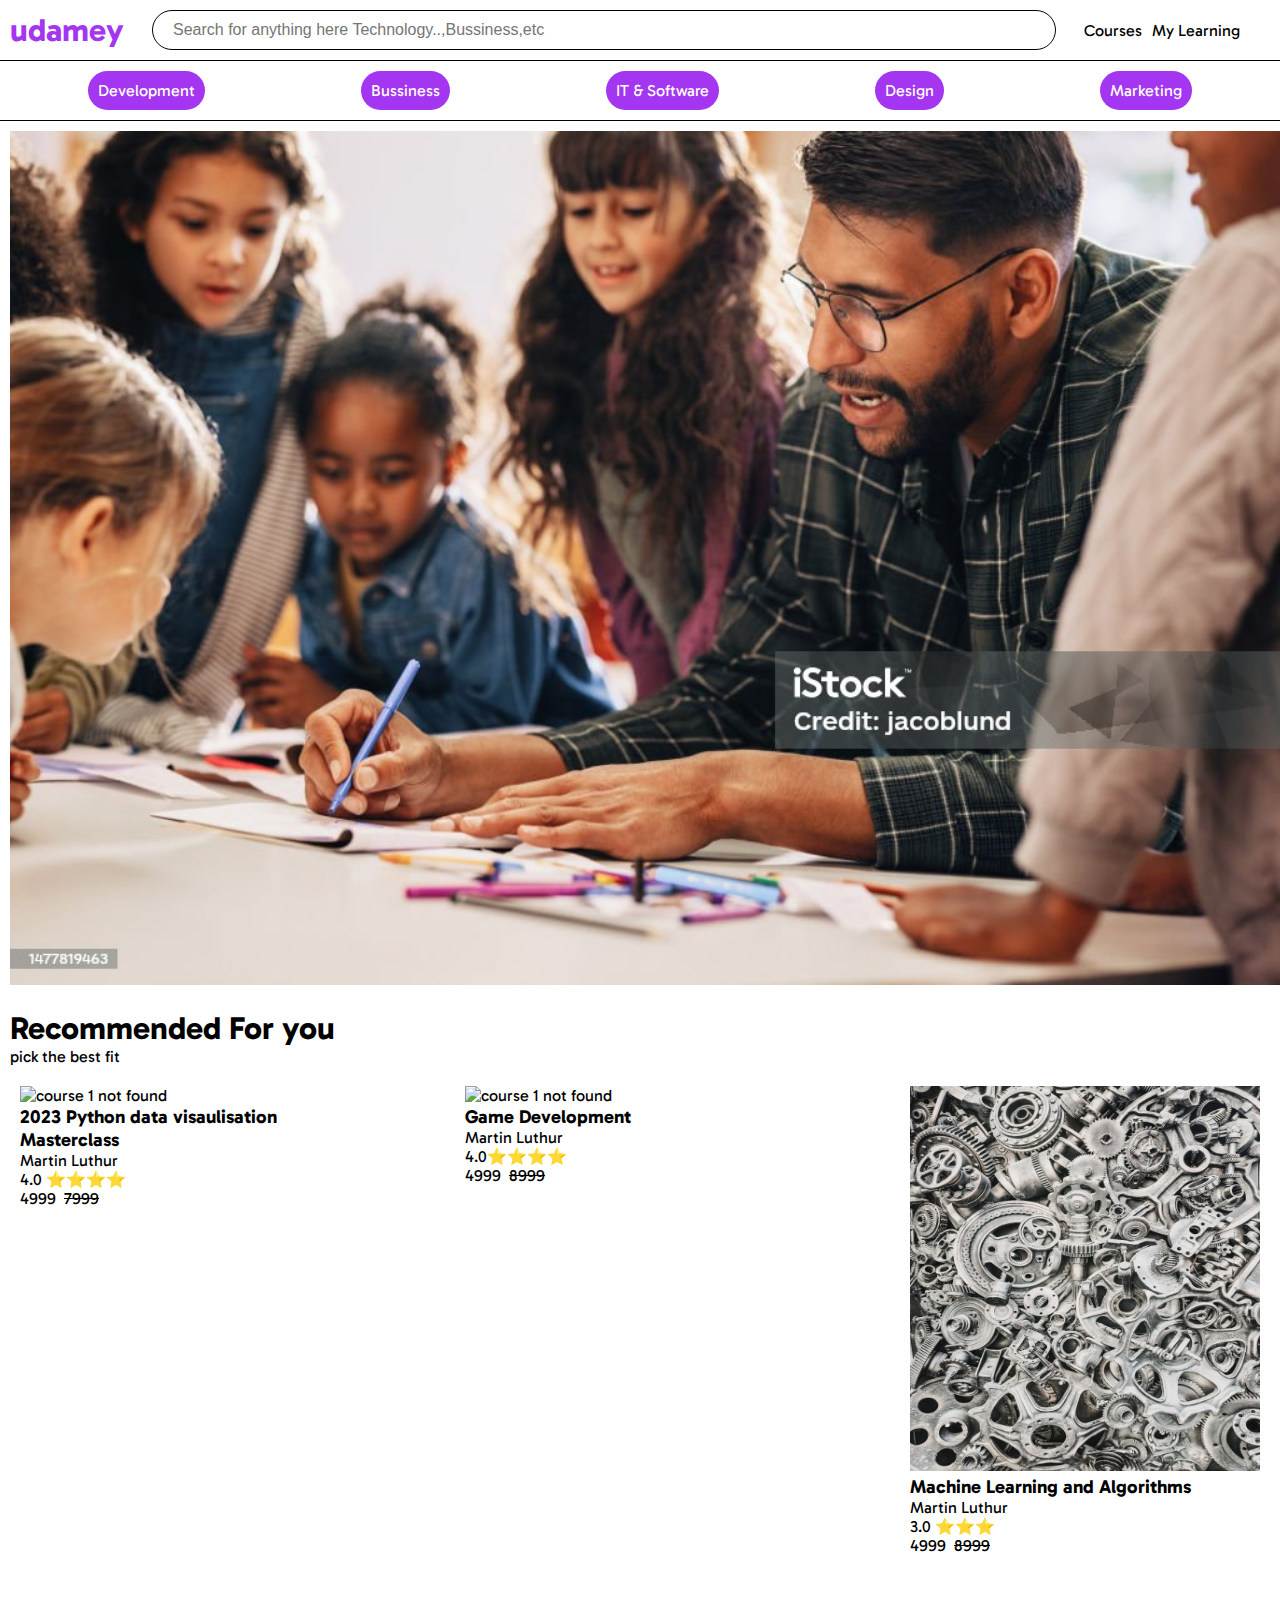
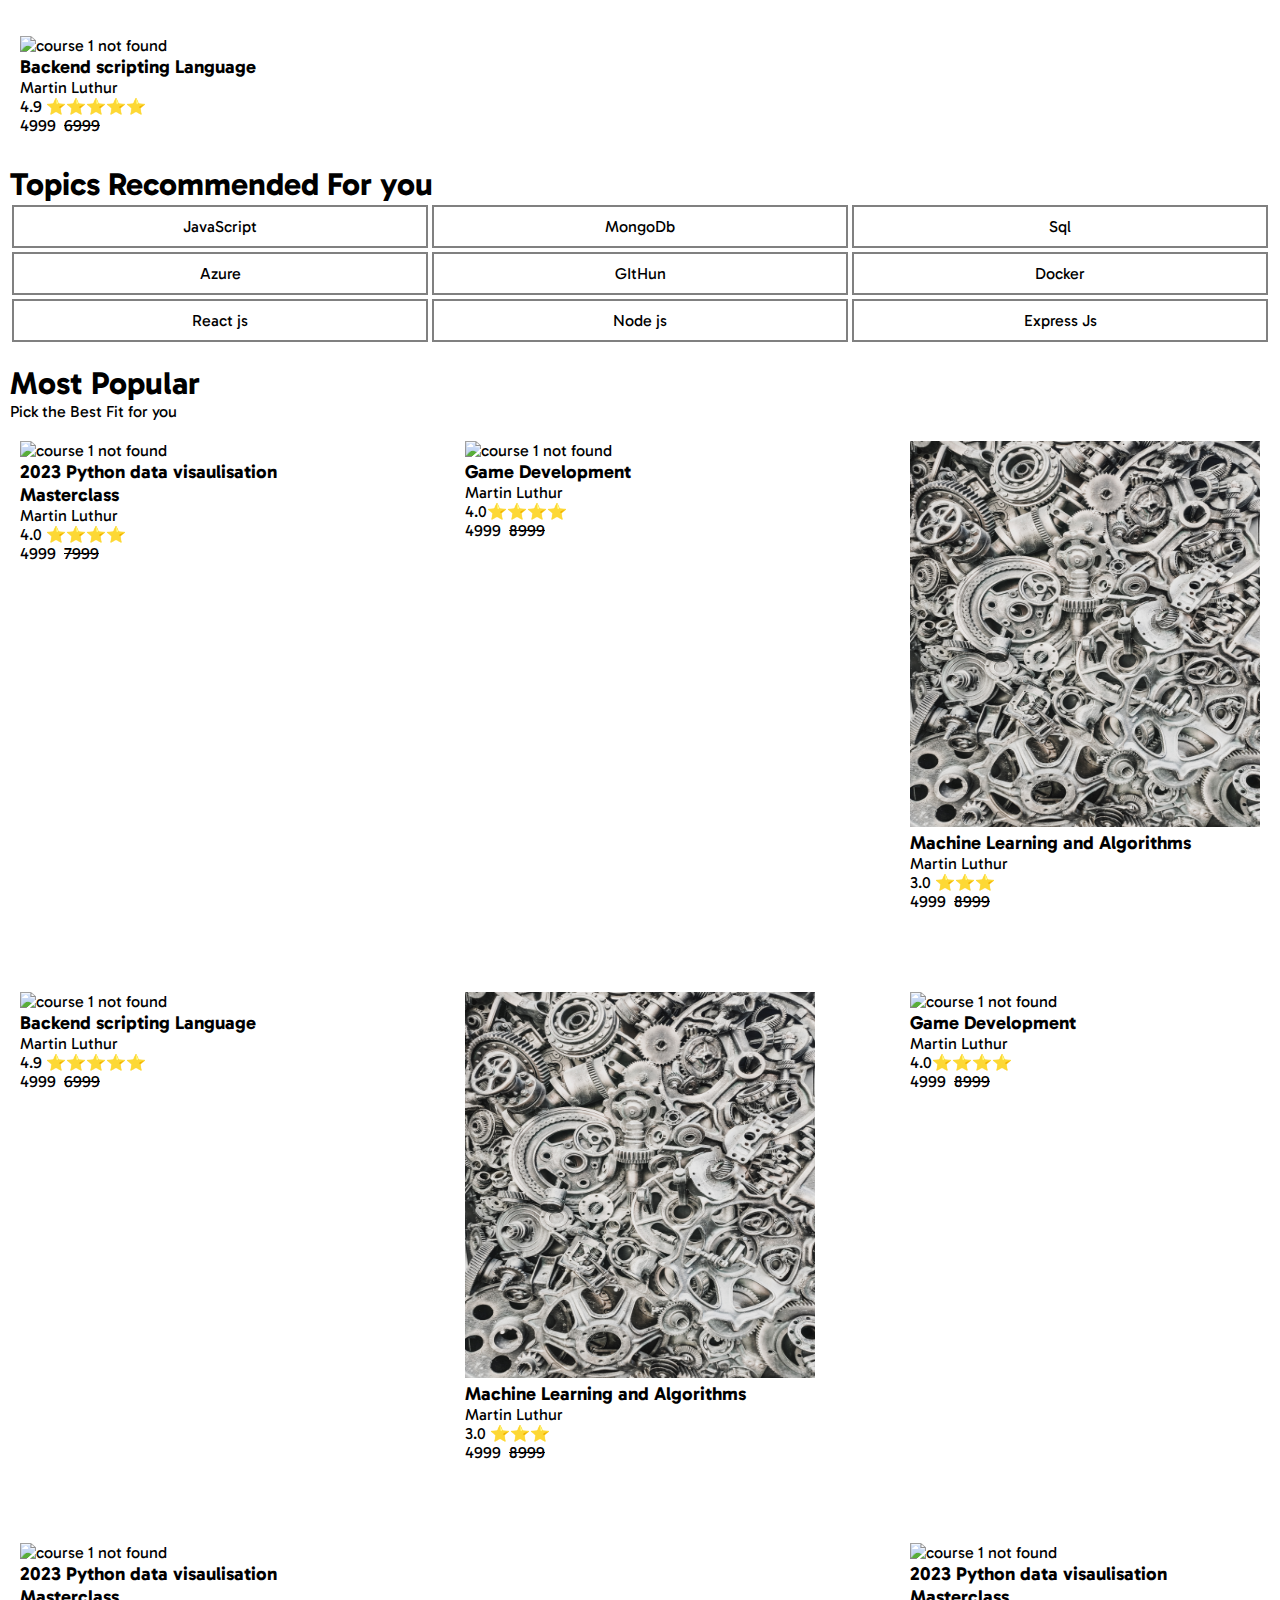
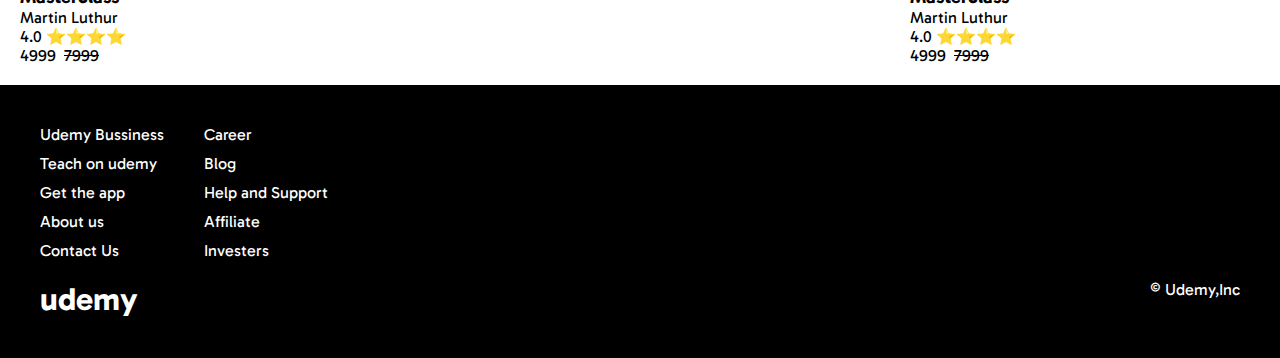
==== index.html @ 79720822 "my clone udamey project all files added" ====
<!DOCTYPE html>
<html lang="en">
  <head>
    <meta charset="UTF-8" />
    <meta name="viewport" content="width=device-width, initial-scale=1.0" />
    <title>udamey clone</title>
    <!--Google style sheet font-->
    <link rel="preconnect" href="https://fonts.googleapis.com" />
    <link rel="preconnect" href="https://fonts.gstatic.com" crossorigin />
    <link
      href="https://fonts.googleapis.com/css2?family=Gabarito&family=Young+Serif&display=swap"
      rel="stylesheet"
    />
    <!--MY STYLE SHEET LINKED-->
    <link rel="stylesheet" href="style.css" />
    <!--font Awesome cdn link-->
    <link
      rel="stylesheet"
      href="https://cdnjs.cloudflare.com/ajax/libs/font-awesome/6.5.1/css/all.min.css"
      integrity="sha512-DTOQO9RWCH3ppGqcWaEA1BIZOC6xxalwEsw9c2QQeAIftl+Vegovlnee1c9QX4TctnWMn13TZye+giMm8e2LwA=="
      crossorigin="anonymous"
      referrerpolicy="no-referrer"
    />
  </head>
  <body>
    <!-- i have created Navbar -->
    <div class="navbar">
      <div class="navbar__s1">
        <h1 class="navbar__s1__title">udamey</h1>
      </div>
      <div class="navbar__s2">
        <i class="fa-solid fa-magnifying-glass"></i>
        <input
          type="text"
          placeholder="Search for anything here Technology..,Bussiness,etc">
      </div>
      <div class="navbar__s3">
        <p>Courses</p>
        <p>My Learning</p>
        <i class="fa-solid fa-cart-shopping"></i>
        <i class="fa-solid fa-bell"></i>
        <i class="fa-solid fa-user"></i>
      </div>
  </div><div></div>
    <!--categories-->
    <div class="categories">
      <p>Development</p>
      <p>Bussiness</p>
      <p>IT & Software</p>
      <p>Design</p>
      <p>Marketing</p>
    </div>
    <!--sales images-->
    <div class="saleimage">
      <img
        src="./images/istockphoto-1477819463-1024x1024.jpg"
        alt=" sale image not found"/>
    </div>
    <!--Recommended-->
    <div class="recommended">
      <h1 class="recommended__title">Recommended For you</h1>
      <p>pick the best fit</p>
     <div class="recommended__container">
        <div class="coursecard">
          <img src="images/course1 (1).jpg" alt="course 1 not found" />
          <h3>2023 Python data visaulisation Masterclass</h3>
          <p>Martin Luthur</p>
          <p>4.0 ⭐⭐⭐⭐</p>
          <p>4999 &nbsp;<del>7999</del></p>
        </div>
        <div class="coursecard">
          <img src="images/course(2).jpg" alt="course 1 not found" />
          <h3>Game Development</h3>
          <p>Martin Luthur</p>
          <p>4.0⭐⭐⭐⭐</p>
          <p>4999 &nbsp;<del>8999</del></p>
        </div>
        <div class="coursecard">
          <img src="images/course (3).jpg" alt="course 1 not found" />
          <h3>Machine Learning and Algorithms</h3>
          <p>Martin Luthur</p>
          <p>3.0 ⭐⭐⭐</p>
          <p>4999 &nbsp;<del>8999</del></p>
        </div>
        <div class="coursecard">
          <img src="images/course (4).jpg" alt="course 1 not found" />
          <h3>Backend scripting Language</h3>
          <p>Martin Luthur</p>
          <p>4.9 ⭐⭐⭐⭐⭐</p>
          <p>4999 &nbsp;<del>6999</del></p>
        </div>
      </div>
    </div>
    <!--Topics  -->
    <div class="Topics">
      <div class="Topicss__title"><h1>Topics Recommended For you</h1></div>
      <div class="Topics__container">
        <p>JavaScript</p>
        <p>MongoDb</p>
        <p>Sql</p>
        <p>Azure</p>
        <p>GItHun</p>
        <p>Docker</p>
        <p>React js</p>
        <p>Node js</p>
        <p>Express Js</p>
      </div>
    </div>
    <!-- Popular -->
    <div class="Popular">
      <h1 class="Popular__title">Most Popular</h1>
      <p class="Popular__subtitle">Pick the Best Fit for you</p>
      <div class="Popular__container">
        <div class="coursecard">
          <img src="images/course1 (1).jpg" alt="course 1 not found" />
          <h3>2023 Python data visaulisation Masterclass</h3>
          <p>Martin Luthur</p>
          <p>4.0 ⭐⭐⭐⭐</p>
          <p>4999 &nbsp;<del>7999</del></p>
        </div>
        <div class="coursecard">
          <img src="images/course(2).jpg" alt="course 1 not found" />
          <h3>Game Development</h3>
          <p>Martin Luthur</p>
          <p>4.0⭐⭐⭐⭐</p>
          <p>4999 &nbsp;<del>8999</del></p>
        </div>
        <div class="coursecard">
          <img src="images/course (3).jpg" alt="course 1 not found" />
          <h3>Machine Learning and Algorithms</h3>
          <p>Martin Luthur</p>
          <p>3.0 ⭐⭐⭐</p>
          <p>4999 &nbsp;<del>8999</del></p>
        </div>
        <div class="coursecard">
          <img src="images/course (4).jpg" alt="course 1 not found" />
          <h3>Backend scripting Language</h3>
          <p>Martin Luthur</p>
          <p>4.9 ⭐⭐⭐⭐⭐</p>
          <p>4999 &nbsp;<del>6999</del></p>
        </div>
        <div class="coursecard">
          <img src="images/course (3).jpg" alt="course 1 not found" />
          <h3>Machine Learning and Algorithms</h3>
          <p>Martin Luthur</p>
          <p>3.0 ⭐⭐⭐</p>
          <p>4999 &nbsp;<del>8999</del></p>
        </div>
        <div class="coursecard">
          <img src="images/course(2).jpg" alt="course 1 not found" />
          <h3>Game Development</h3>
          <p>Martin Luthur</p>
          <p>4.0⭐⭐⭐⭐</p>
          <p>4999 &nbsp;<del>8999</del></p>
        </div>
        <div class="coursecard">
          <img src="images/course1 (1).jpg" alt="course 1 not found" />
          <h3>2023 Python data visaulisation Masterclass</h3>
          <p>Martin Luthur</p>
          <p>4.0 ⭐⭐⭐⭐</p>
          <p>4999 &nbsp;<del>7999</del></p>
        </div>
        <div class="coursecard">
          <img src="images/course1 (1).jpg" alt="course 1 not found" />
          <h3>2023 Python data visaulisation Masterclass</h3>
          <p>Martin Luthur</p>
          <p>4.0 ⭐⭐⭐⭐</p>
          <p>4999 &nbsp;<del>7999</del></p>
        </div>
      </div>
    </div>
    <!--Footer-->
    <div class="footer">
      <div class="footer__one">
        <div class="footer__one__s1">
            <p>Udemy Bussiness</p>
            <p>Teach on udemy</p>
            <p>Get the app</p>
            <p>About us</p>
            <p>Contact Us</p>
        </div>
        <div class="footer__one__s2">
          <p>Career</p>
          <p>Blog</p>
          <p>Help and Support</p>
          <p>Affiliate</p>
          <p>Investers</p>

        </div>

      </div>
      <div class="footer__two">
        <h1>udemy</h1>
        <p>&copy; Udemy,Inc</p>

      </div>
    </div>
  </body>
</html>
---- style.css ----
*{
    padding: 0;
    margin: 0;
}
body{
    font-family: 'Gabarito', sans-serif;
}
.navbar{
    padding: 10px;
    display: flex;
    gap: 10px;
    justify-content: space-between;
    border-bottom: solid black 1px;
    align-items: center;

}
.navbar__s1__title{
    color: #A435F0;
}
.navbar__s2{
    padding: 10px;
    border: 1px solid black;
    border-radius: 30px;
    width: 70%;
    display: flex;
    gap: 10px;
    align-items: center;
}
.navbar__s2 input
{
    border: none;
    width: 100%;
    font-size: 16px;
}
.navbar__s2 input:focus{
    outline: none;
}
.navbar__s3{
    display:flex;
    gap: 10px;
align-items: center;
}
.categories{
    display: flex;
    justify-content: space-around;
    padding: 10px;
    border-bottom: 1px solid black;
}
.categories p{
    background-color: #A435F0;
    color: white;
    border-radius: 30px;
    padding: 10px;
}
.saleimage img{
    padding: 10px;
    width: 100%;
}
.recommended{
    padding: 10px;
}

.recommended__container{
    display: flex;
    flex-wrap: wrap;
    justify-content: space-between;
    margin-top: 10px;
   padding: 10px;


}
.coursecard{
    width:350px;
}
.coursecard img{
    width: 100%;
    height: 70%;
}
.Topics{
    padding: 10px;
}
.Topics__container{
    display: flex;
    flex-wrap: wrap;
   
}
.Topics__container p{
    text-align: center;
    border: solid grey 2px;
    margin: 2px;
    padding: 10px;
    flex-grow: 1;
    flex-basis: 25%;
}
.Popular{
    padding: 10px;
    
}
.Popular__container{
    display: flex;
    justify-content: space-between;
    flex-wrap: wrap;
    margin-top: 10px;
    padding: 10px;
}

.footer{
    padding: 30px;
    background-color: black;
    color: white;

}

.footer__one{
    display: flex;
    gap: 20px;
}
.footer__two{
    margin: 10px;
    display: flex;
    justify-content: space-between;
}
.footer__one p{
    margin: 10px;
}
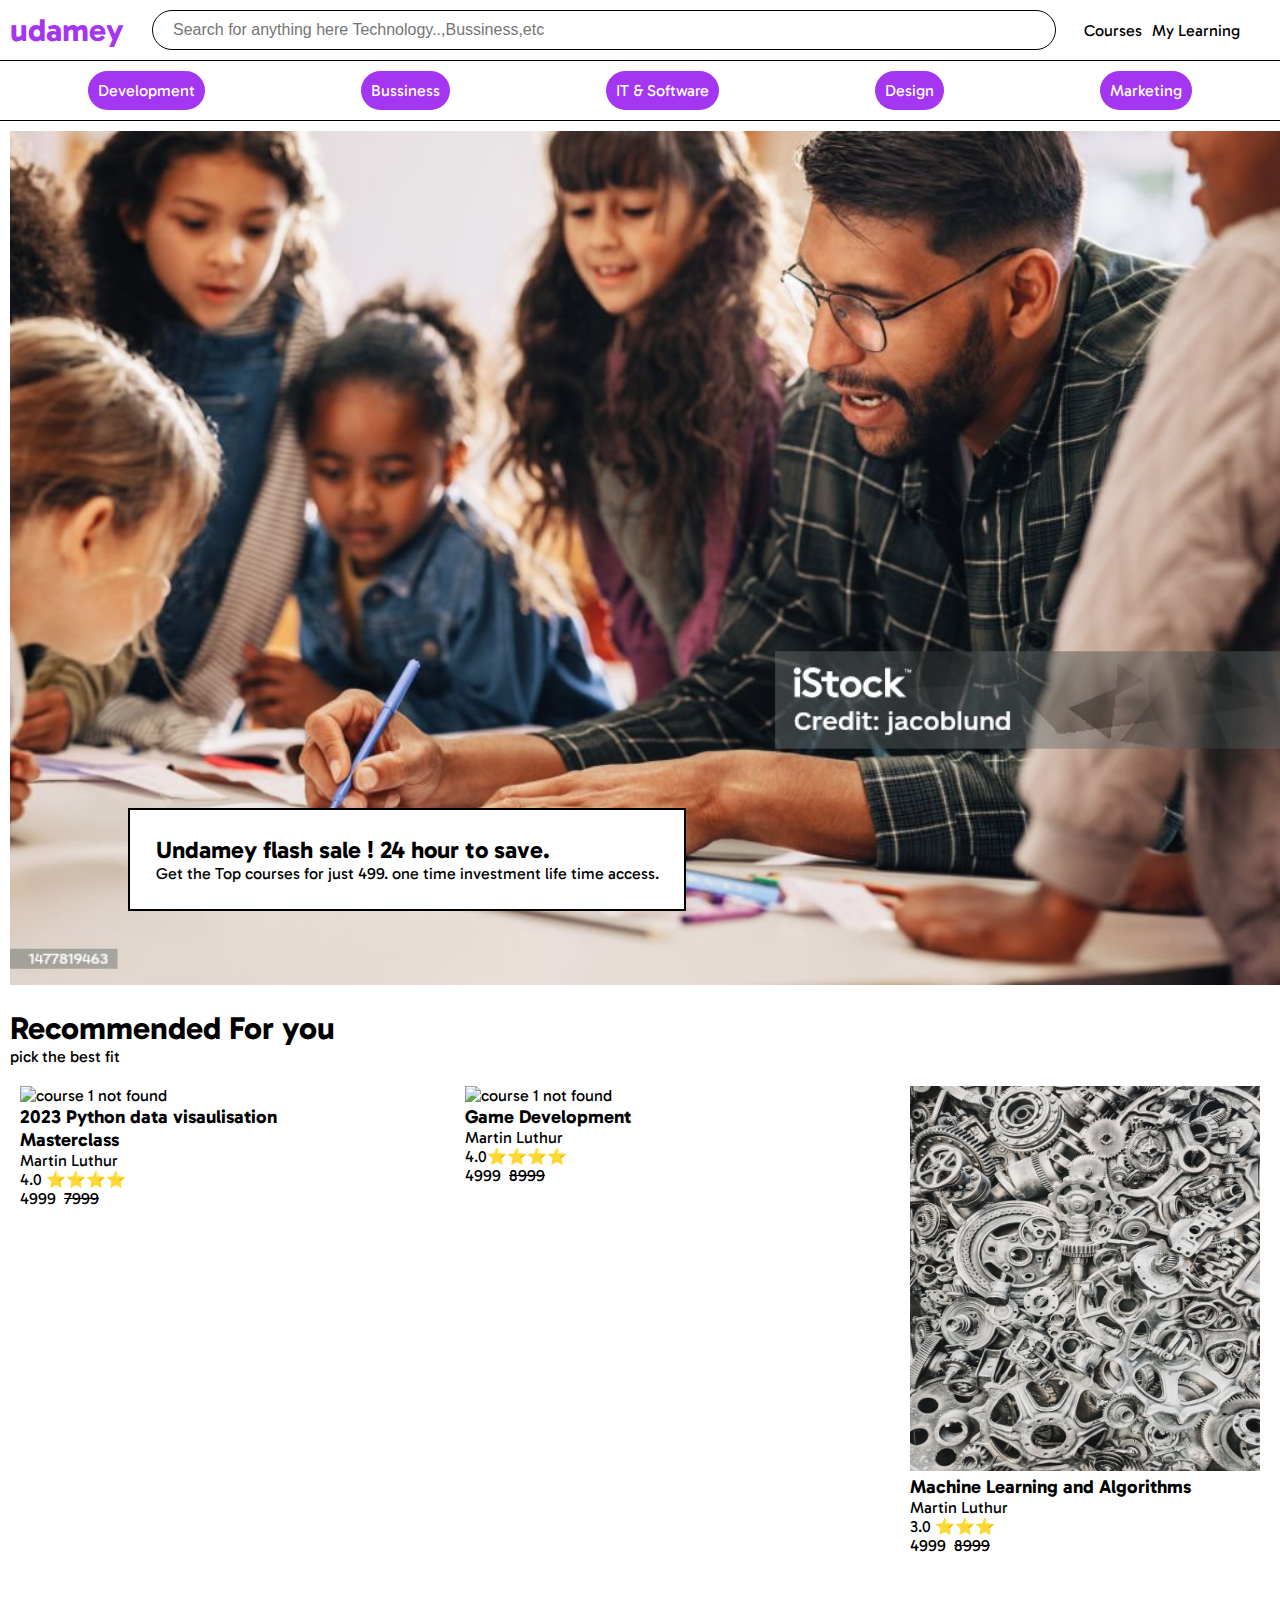
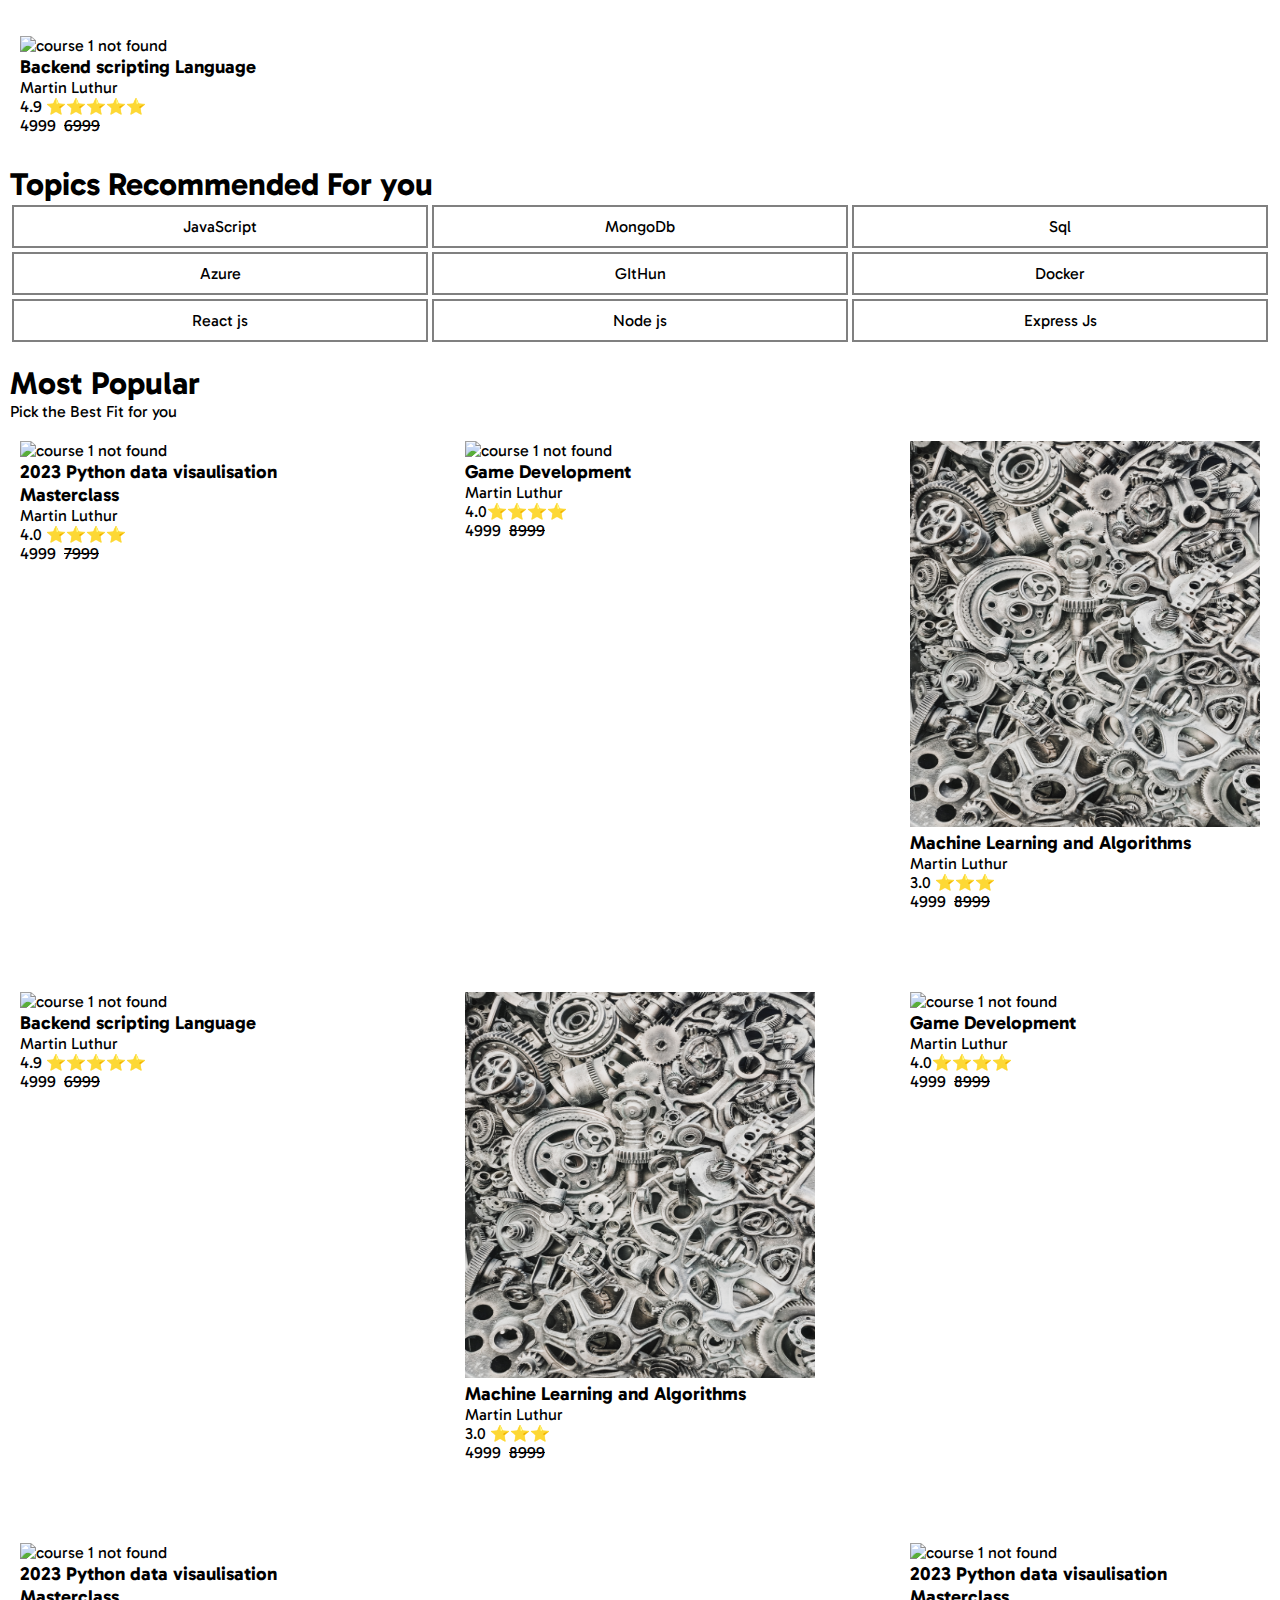
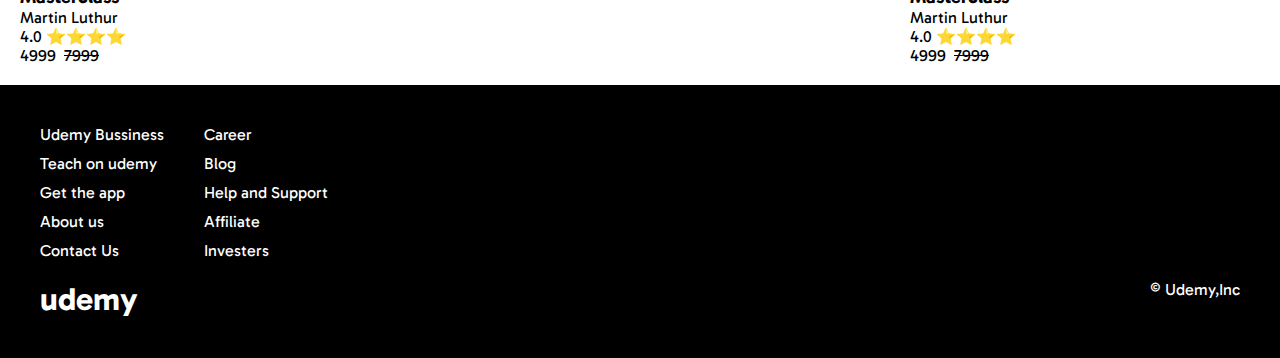
==== commit 145e15d1: "udemy project updted with popup" ====
--- a/index.html
+++ b/index.html
@@ -36,7 +36,14 @@
       </div>
       <div class="navbar__s3">
         <p>Courses</p>
-        <p>My Learning</p>
+        <!-- <p>My Learning</p> -->
+        <div class="myLearning">
+          <p>My Learning</p>
+          <div class="myLearning__popup">
+            <p>You did not purchase anything yet</p>
+
+          </div>
+        </div>
         <i class="fa-solid fa-cart-shopping"></i>
         <i class="fa-solid fa-bell"></i>
         <i class="fa-solid fa-user"></i>
@@ -55,6 +62,11 @@
       <img
         src="./images/istockphoto-1477819463-1024x1024.jpg"
         alt=" sale image not found"/>
+        <div class="saleimage__offer">
+          <h2>Undamey flash sale ! 24 hour to save.</h2>
+          <p>Get the Top courses for just 499. one time investment life time access.</p>
+
+        </div>
     </div>
     <!--Recommended-->
     <div class="recommended">
--- a/style.css
+++ b/style.css
@@ -12,6 +12,10 @@
     justify-content: space-between;
     border-bottom: solid black 1px;
     align-items: center;
+    position: sticky;
+    top: 0;
+    background-color: white;
+    z-index: 1;
 
 }
 .navbar__s1__title{
@@ -31,6 +35,7 @@
     border: none;
     width: 100%;
     font-size: 16px;
+    background-color: transparent;
 }
 .navbar__s2 input:focus{
     outline: none;
@@ -39,6 +44,26 @@
     display:flex;
     gap: 10px;
 align-items: center;
+}
+/* My learning Popup */
+.myLearning{
+position: relative;
+cursor: pointer;
+}
+.myLearning__popup{
+position: absolute;
+background-color: white;
+border: solid black 1px;
+width: 100%;
+top:150%;
+padding: 20px;
+right: 0;
+display: none;
+
+}
+/* popup window */
+.myLearning:hover .myLearning__popup{
+    display: block;
 }
 .categories{
     display: flex;
@@ -52,9 +77,22 @@
     border-radius: 30px;
     padding: 10px;
 }
+.saleimage{
+    position: relative;
+}
 .saleimage img{
     padding: 10px;
     width: 100%;
+}
+.saleimage__offer{
+    width: 35%;
+    border: 2px black solid;
+    background-color: white;
+    width: fit-content;
+    position: absolute;
+    padding: 2%;
+    bottom: 10%;
+    left: 10%;
 }
 .recommended{
     padding: 10px;
